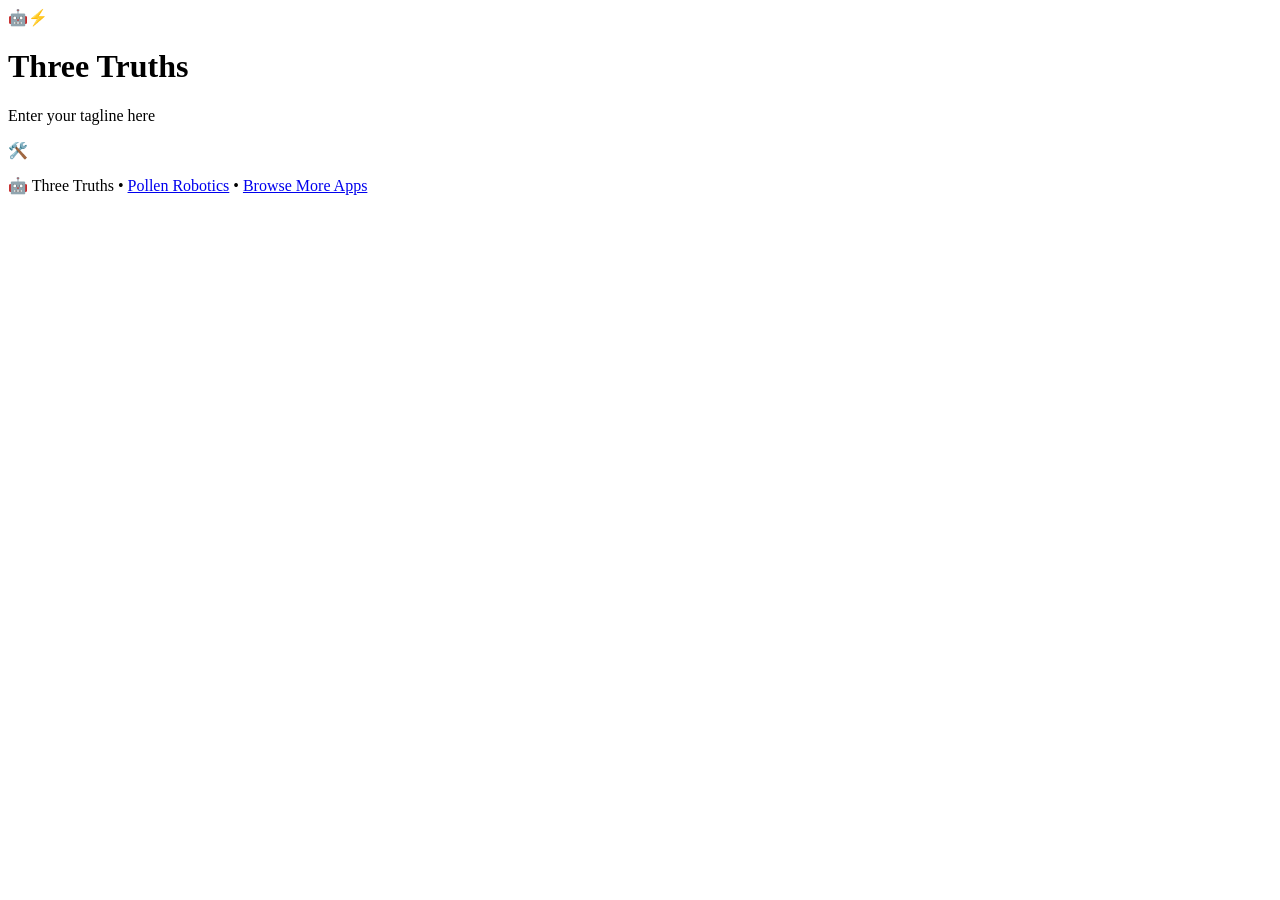
==== three_truths/index.html @ 113c00df "Scaffold the Reachy Mini app with the show state machine and tests - three_truths/ created with reac" ====
<!doctype html>
<html>

<head>
	<meta charset="utf-8" />
	<meta name="viewport" content="width=device-width" />
	<title> Three Truths </title>
	<link rel="stylesheet" href="style.css" />
</head>

<body>
	<div class="hero">
		<div class="hero-content">
			<div class="app-icon">🤖⚡</div>
			<h1> Three Truths </h1>
			<p class="tagline">Enter your tagline here</p>
		</div>
	</div>

	<div class="container">
		<div class="main-card">
			<div class="app-preview">
				<div class="preview-image">
					<div class="camera-feed">🛠️</div>
				</div>
			</div>
		</div>
	</div>

	<div class="footer">
		<p>
			🤖 Three Truths •
			<a href="https://github.com/pollen-robotics" target="_blank">Pollen Robotics</a> •
			<a href="https://huggingface.co/spaces/pollen-robotics/reachy-mini-landing-page#apps" target="_blank">Browse More
				Apps</a>
		</p>
	</div>
</body>

</html>
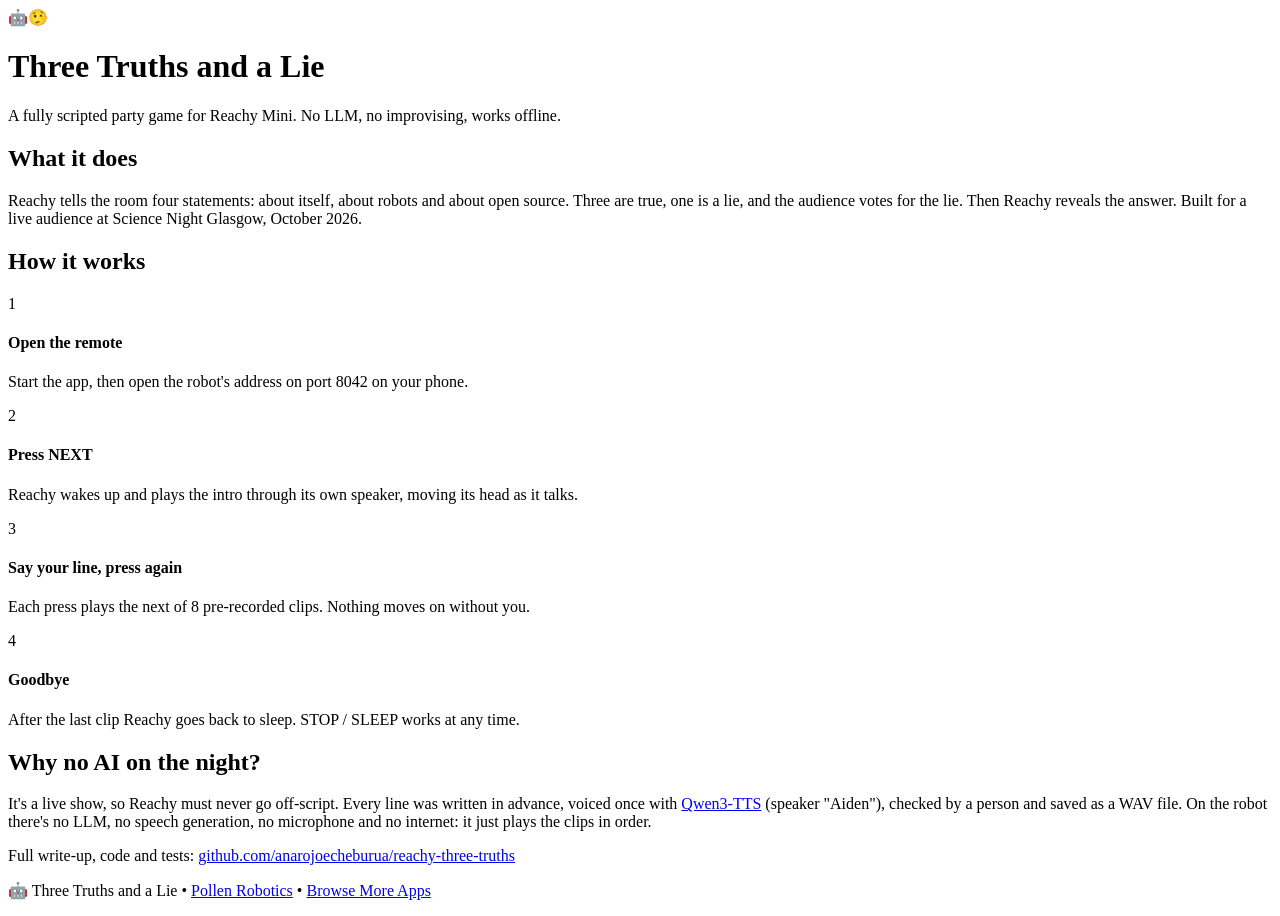
==== commit c9b63695: "Fill in Hugging Face Space card and landing page" ====
--- a/three_truths/index.html
+++ b/three_truths/index.html
@@ -1,35 +1,74 @@
 <!doctype html>
-<html>
+<html lang="en">
 
 <head>
 	<meta charset="utf-8" />
-	<meta name="viewport" content="width=device-width" />
-	<title> Three Truths </title>
+	<meta name="viewport" content="width=device-width, initial-scale=1" />
+	<title>Three Truths and a Lie</title>
 	<link rel="stylesheet" href="style.css" />
 </head>
 
 <body>
 	<div class="hero">
 		<div class="hero-content">
-			<div class="app-icon">🤖⚡</div>
-			<h1> Three Truths </h1>
-			<p class="tagline">Enter your tagline here</p>
+			<div class="app-icon">🤖🤥</div>
+			<h1>Three Truths and a Lie</h1>
+			<p class="tagline">A fully scripted party game for Reachy Mini. No LLM, no improvising, works offline.</p>
 		</div>
 	</div>
 
 	<div class="container">
 		<div class="main-card">
-			<div class="app-preview">
-				<div class="preview-image">
-					<div class="camera-feed">🛠️</div>
+			<div class="app-details">
+				<h2>What it does</h2>
+				<p>
+					Reachy tells the room four statements: about itself, about robots and about open source.
+					Three are true, one is a lie, and the audience votes for the lie. Then Reachy reveals the answer.
+					Built for a live audience at Science Night Glasgow, October 2026.
+				</p>
+
+				<h2>How it works</h2>
+				<div class="steps">
+					<div class="step">
+						<div class="step-number">1</div>
+						<h4>Open the remote</h4>
+						<p>Start the app, then open the robot's address on port 8042 on your phone.</p>
+					</div>
+					<div class="step">
+						<div class="step-number">2</div>
+						<h4>Press NEXT</h4>
+						<p>Reachy wakes up and plays the intro through its own speaker, moving its head as it talks.</p>
+					</div>
+					<div class="step">
+						<div class="step-number">3</div>
+						<h4>Say your line, press again</h4>
+						<p>Each press plays the next of 8 pre-recorded clips. Nothing moves on without you.</p>
+					</div>
+					<div class="step">
+						<div class="step-number">4</div>
+						<h4>Goodbye</h4>
+						<p>After the last clip Reachy goes back to sleep. STOP / SLEEP works at any time.</p>
+					</div>
 				</div>
+
+				<h2>Why no AI on the night?</h2>
+				<p>
+					It's a live show, so Reachy must never go off-script. Every line was written in advance,
+					voiced once with <a href="https://huggingface.co/Qwen/Qwen3-TTS-12Hz-1.7B-CustomVoice" target="_blank">Qwen3-TTS</a>
+					(speaker "Aiden"), checked by a person and saved as a WAV file.
+					On the robot there's no LLM, no speech generation, no microphone and no internet: it just plays the clips in order.
+				</p>
+				<p>
+					Full write-up, code and tests:
+					<a href="https://github.com/anarojoecheburua/reachy-three-truths" target="_blank">github.com/anarojoecheburua/reachy-three-truths</a>
+				</p>
 			</div>
 		</div>
 	</div>
 
 	<div class="footer">
 		<p>
-			🤖 Three Truths •
+			🤖 Three Truths and a Lie •
 			<a href="https://github.com/pollen-robotics" target="_blank">Pollen Robotics</a> •
 			<a href="https://huggingface.co/spaces/pollen-robotics/reachy-mini-landing-page#apps" target="_blank">Browse More
 				Apps</a>
@@ -37,4 +76,4 @@
 	</div>
 </body>
 
-</html>+</html>
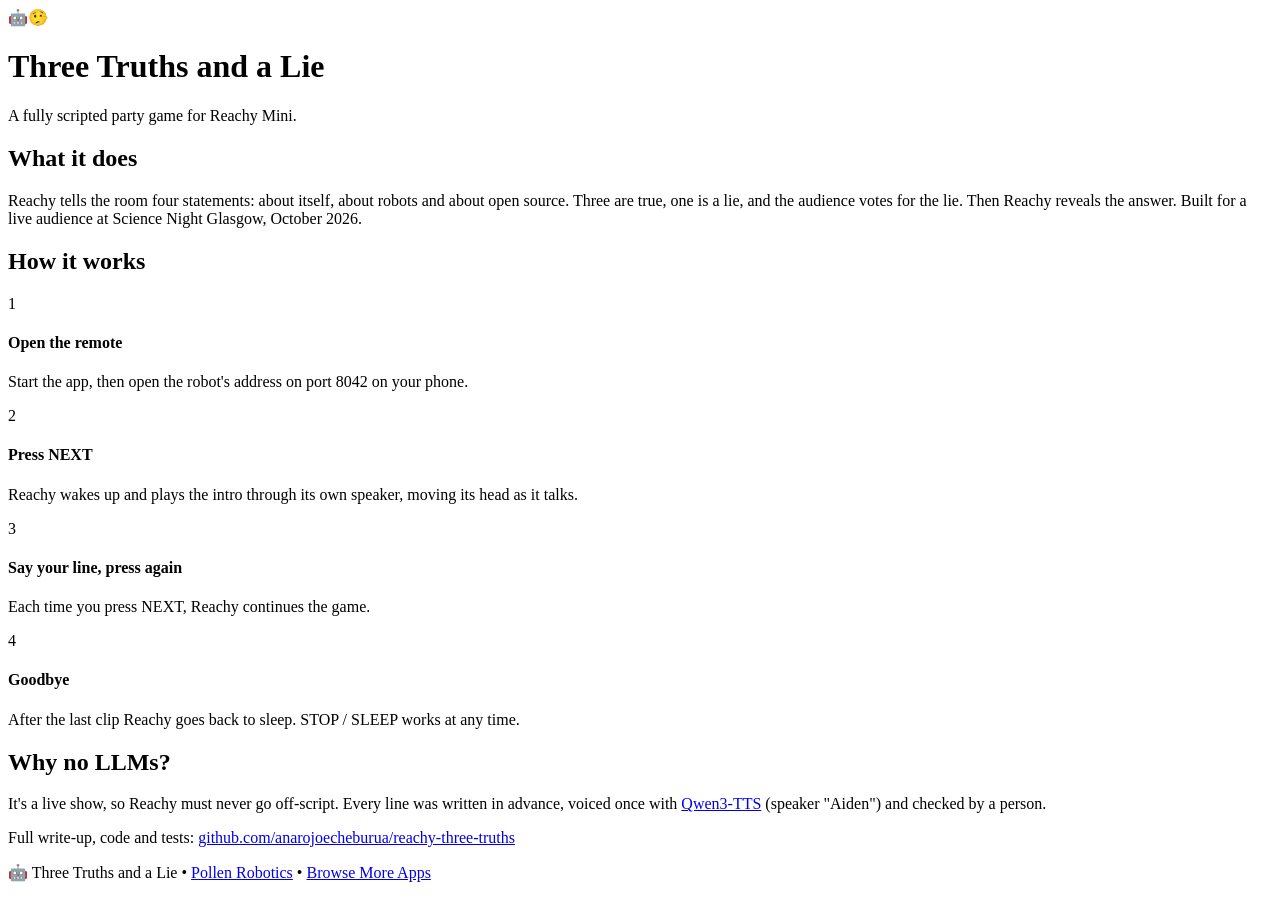
==== commit 56de71d3: "Update landing page text" ====
--- a/three_truths/index.html
+++ b/three_truths/index.html
@@ -13,7 +13,7 @@
 		<div class="hero-content">
 			<div class="app-icon">🤖🤥</div>
 			<h1>Three Truths and a Lie</h1>
-			<p class="tagline">A fully scripted party game for Reachy Mini. No LLM, no improvising, works offline.</p>
+			<p class="tagline">A fully scripted party game for Reachy Mini.</p>
 		</div>
 	</div>
 
@@ -42,7 +42,7 @@
 					<div class="step">
 						<div class="step-number">3</div>
 						<h4>Say your line, press again</h4>
-						<p>Each press plays the next of 8 pre-recorded clips. Nothing moves on without you.</p>
+						<p>Each time you press NEXT, Reachy continues the game.</p>
 					</div>
 					<div class="step">
 						<div class="step-number">4</div>
@@ -51,12 +51,11 @@
 					</div>
 				</div>
 
-				<h2>Why no AI on the night?</h2>
+				<h2>Why no LLMs?</h2>
 				<p>
 					It's a live show, so Reachy must never go off-script. Every line was written in advance,
 					voiced once with <a href="https://huggingface.co/Qwen/Qwen3-TTS-12Hz-1.7B-CustomVoice" target="_blank">Qwen3-TTS</a>
-					(speaker "Aiden"), checked by a person and saved as a WAV file.
-					On the robot there's no LLM, no speech generation, no microphone and no internet: it just plays the clips in order.
+					(speaker "Aiden") and checked by a person.
 				</p>
 				<p>
 					Full write-up, code and tests:
